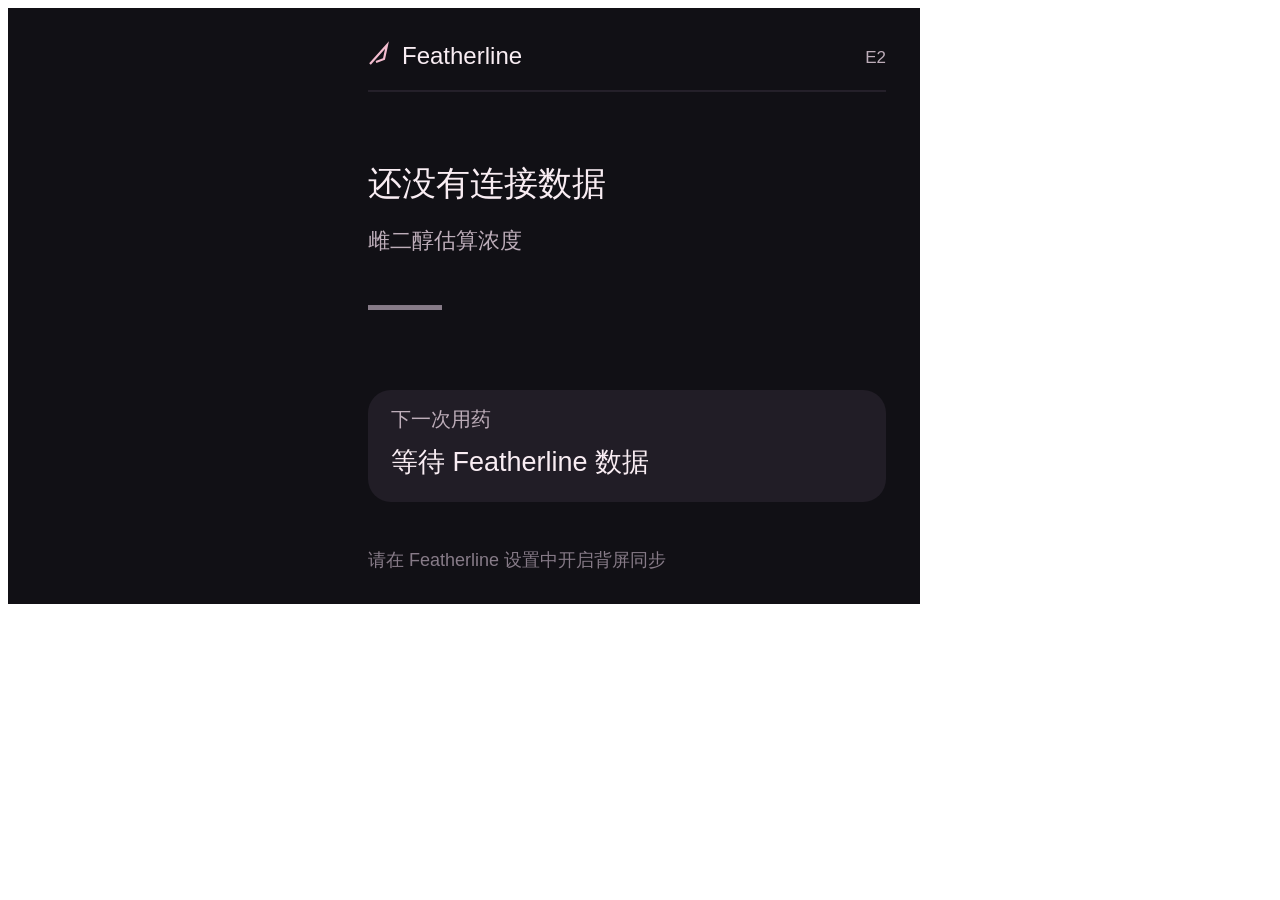
==== module/card/index.html @ c6ef3d36 "Publish Featherline rear-card integration v0.1.0" ====
<!doctype html><html><head><meta charset="utf-8"></head><body>
<canvas id="rear" width="912" height="596"></canvas>
<script src="core.js"></script><script src="data.js"></script><script src="main.js"></script>
</body></html>
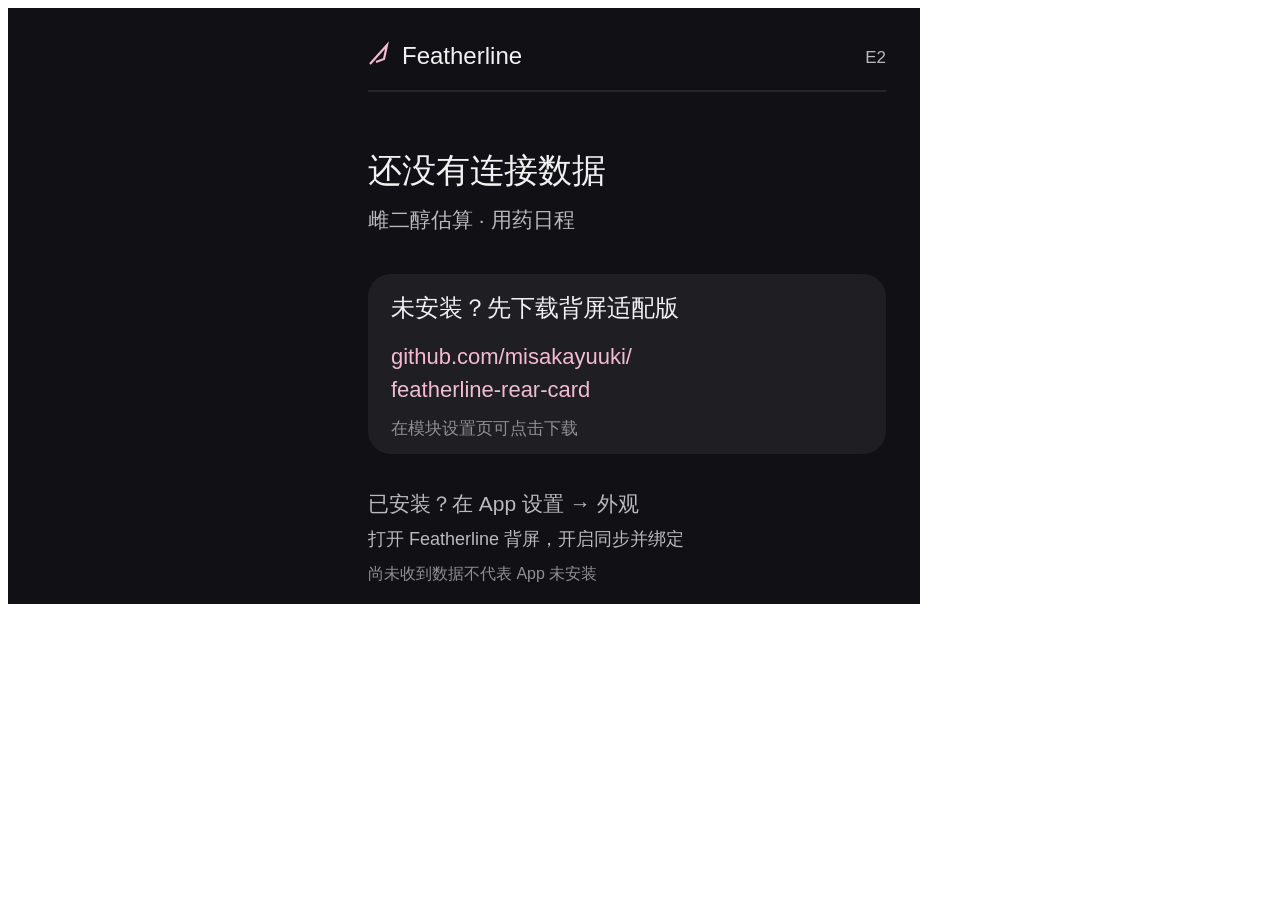
==== commit 42294800: "Add rear-card appearance settings and installation guidance Ship module 0.2.0 and matching debug APK" ====
--- a/module/card/index.html
+++ b/module/card/index.html
@@ -1,4 +1,4 @@
 <!doctype html><html><head><meta charset="utf-8"></head><body>
 <canvas id="rear" width="912" height="596"></canvas>
-<script src="core.js"></script><script src="data.js"></script><script src="main.js"></script>
+<script src="config.js"></script><script src="core.js"></script><script src="data.js"></script><script src="main.js"></script>
 </body></html>
